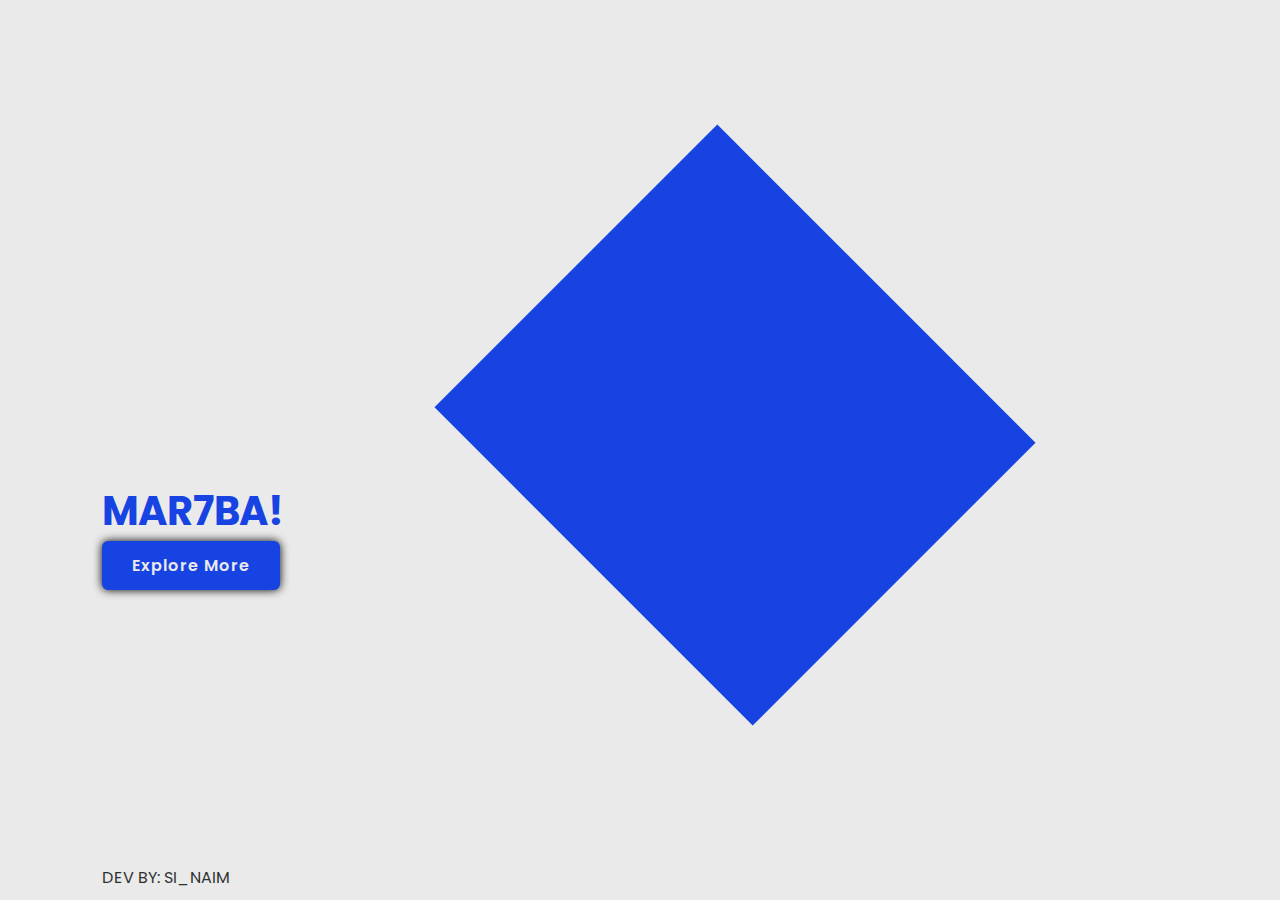
==== index.html @ 4b38cca0 "Add files via upload" ====
<!DOCTYPE html>
<html lang="en">
<head>
    <meta charset="UTF-8">
    <meta name="viewport" content="width=device-width, initial-scale=1.0">
    <title>LGHORBA-CITY</title>
    <link rel="stylesheet" href="styles.css">
    <link href='https://unpkg.com/boxicons@2.1.4/css/boxicons.min.css' rel='stylesheet'>
</head>

<body>

    <header class="header">
        <a href="#" class="logo">LGHORBA-CITY.</a>

        <nav class="navbar">
         <a href="acceuil.html" style="--i:1;" class="active">HOME</a>
         <a href="#" style="--i:2;">ABOUT</a>
        </nav>

        <div class="social-media">
            <a href="tiktok.com/@dla7a_chef"style="--i:2;"><i class='bx bxl-tiktok' ></i></a>
            <a href="https://www.instagram.com/citation_dla7a/"style="--i:3;"><i class='bx bxl-instagram' ></i></a>
            <a href="#"style="--i:4;"><i class='bx bxl-youtube'></i></a>
        </div>
    </header>

    

  <section class="home">
      <div class="home-content">
           <h1>WELCOME TO LGHORBA CITY WEBSITE</h1>
           <h3>MAR7BA!</h3>
           <a href="server.html" class="btn">Explore More</a>
    </div>

    <div class="home-img">
        <div class="rhombus">
            <img src="car.png" alt="">
        </div>
    </div>

    <div class="rhombus2"></div>
    <div class="signature">DEV BY: SI_NAIM</div>
  </section>

</body>

</html>
---- styles.css ----
@import url(https://fonts.googleapis.com/cssé?family=Poppins:wght@300;400;500;600;700;800;900&display=swap);

*{
    margin: 0;
    padding: 0;
    box-sizing: border-box;
    font-family: 'Poppins', sans-serif;
}

body {
    background: #eaeaea;
}

.header {
    position: fixed;
    top: 0;
    left: 0;
    width: 100%;
    padding: 30px 8%;
    background: transparent;
    display: flex;
    justify-content: space-between;
    align-items: center;
    z-index: 100;
}

.logo {
    font-size: 25px;
    color: #222;
    text-decoration: none;
    font-weight: 600;
    opacity: 0;
    animation: slideRight 1s ease forwards;
}

.navbar a {
    display: inline-block;
    font-size: 18px;
    color: #222;
    text-decoration: none;
    font-weight: 500;
    margin: 0 20px;
    transition: .3s;
    opacity: 0;
    animation: slideTop .5s ease forwards;
    animation-delay: calc(.2s * var(--i));
}

.navbar a:hover,
.navbar a.active {
    color: #1743e3;
}

.social-media {
    display: flex;
    justify-content: space-between;
    width: 150px;
    height: 40px;
}

.social-media a {
    display: inline-flex;
    justify-content: center;
    align-items: center;
    width: 40px;
    height: 40px;
    background: transparent;
    border: 2px solid transparent;
    text-decoration: none;
    transform: rotate(45deg);
    transition: .5s;
    opacity: 0;
    animation: slideSci .5s ease forwards;
    animation-delay: calc(.2s * var(--i));
}

.social-media a:hover {
    border-color: #1743e3;
}

.social-media a i {
    font-size: 24px;
    color: #1743e3;
    transform: rotate(-45deg);
}

.home {
    position: relative;
    width: 100%;
    height: 100vh;
    display: flex;
    justify-content: space-between;
    align-items: center;
    padding: 50px 8% 0;
    overflow: hidden;
}

.home-content {
    max-width: 630px;
}

.home-content h1 {
    font-size: 50px;
    line-height: 1.2;
    opacity: 0;
    animation: slideBottom 1s ease forwards;
    animation-delay: 1s;
}

.home-content h3 {
    font-size: 40px;
    color: #1743e3;
}

.home-content p {
    font-size: 16px;
    margin: 15px 30px;
}

.btn {
    display: inline-block;
    padding: 10px 28px;
    background: #1743e3;
    border: 2px solid #1743e3;
    border-radius: 6px;
    box-shadow: 0 0 10px rgba(0, 0, 0, 1);
    font-size: 16px;
    color: #eaeaea;
    letter-spacing: 1px;
    text-decoration: none;
    font-weight: 600;
    transition: .5s;
    animation: slideLeft 1s ease forwards;
    animation-delay: 0s;
}

.btn:hover {
    background: transparent;
    color: #1743e3;
}

.home-img {
    position: relative;
    right: -2%;
    width: 300px;
    height: 300px;
    transform: rotate(45deg);
}

.home .rhombus2 {
    position: absolute;
    top: 25%;
    right: 25%;
    width: 450px;
    height: 400px;
    background: #1743e3;
    transform: rotate(45deg);
    z-index: -1;
}

.signature {
    position: absolute;
    bottom: 10px;
    font-size: 1rem;
    opacity: 0.8;
}

/* KEYFRAMES ANIMATION */
@keyframes slideRight {
   0% {
transform: translateX(-100px);
opacity: 0;
    }

100% {
    transform: translateX(0);
    opacity: 1;
}
}

@keyframes slideTop {
    0% {
 transform: translateY(100px);
 opacity: 0;
     }
 
 100% {
     transform: translateY(0);
     opacity: 1;
 }
 }

 @keyframes slideBottom {
    0% {
 transform: translateY(-100px);
 opacity: 0;
     }
 
 100% {
     transform: translateY(0);
     opacity: 1;
 }
 }

 @keyframes slideSci {
    0% {
 transform: translateX(100px) rotate(45deg);
 opacity: 0;
     }
 
 100% {
     transform: translateX(0) rotate(45deg);
     opacity: 1;
 }
 }

 @keyframes slideLeft {
    0% {
 transform: translateX(100px);
 opacity: 0;
     }
 
 100% {
     transform: translateX(0);
     opacity: 1;
 }
 }
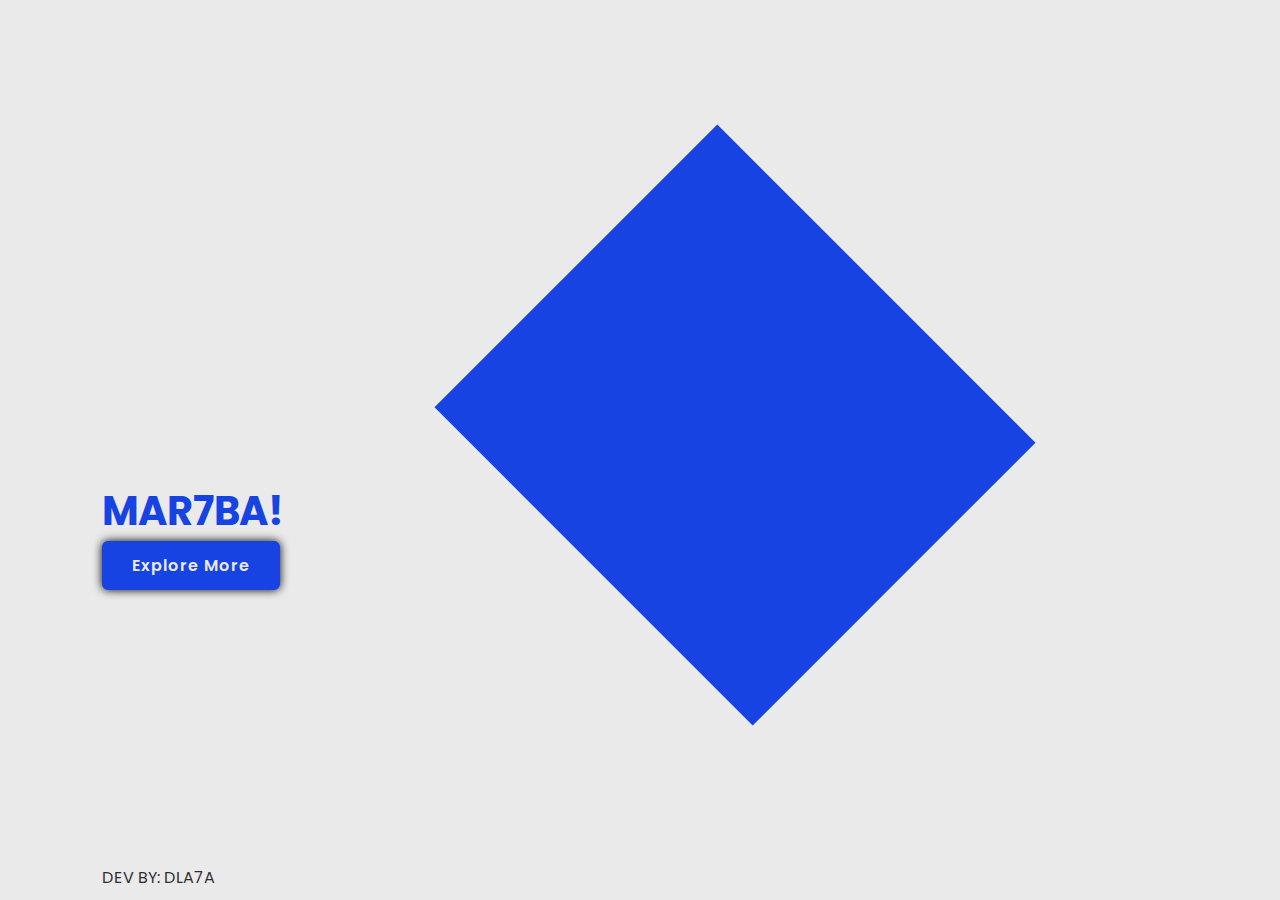
==== commit 2dc5153c: "Update index.html" ====
--- a/index.html
+++ b/index.html
@@ -41,9 +41,9 @@
     </div>
 
     <div class="rhombus2"></div>
-    <div class="signature">DEV BY: SI_NAIM</div>
+    <div class="signature">DEV BY: DLA7A</div>
   </section>
 
 </body>
 
-</html>+</html>
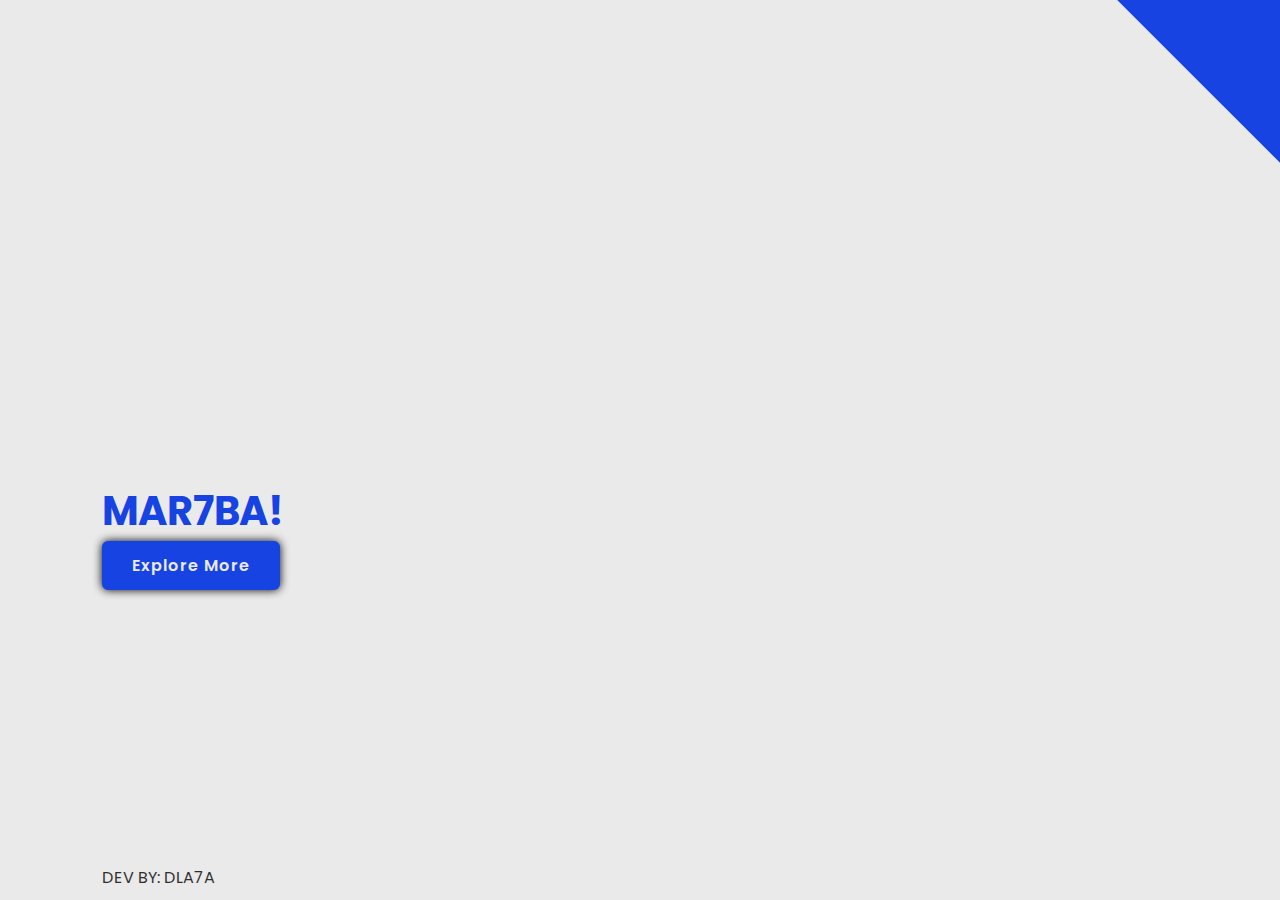
==== commit 74651466: "Update index.html" ====
--- a/index.html
+++ b/index.html
@@ -14,7 +14,7 @@
         <a href="#" class="logo">LGHORBA-CITY.</a>
 
         <nav class="navbar">
-         <a href="acceuil.html" style="--i:1;" class="active">HOME</a>
+         <a href="https://knhu0290.github.io/LGHORBA_CITY/" style="--i:1;" class="active">HOME</a>
          <a href="#" style="--i:2;">ABOUT</a>
         </nav>
 
--- a/styles.css
+++ b/styles.css
@@ -149,8 +149,8 @@
 
 .home .rhombus2 {
     position: absolute;
-    top: 25%;
-    right: 25%;
+    top: -25%;
+    right: -25%;
     width: 450px;
     height: 400px;
     background: #1743e3;
@@ -224,4 +224,4 @@
      transform: translateX(0);
      opacity: 1;
  }
- }+ }
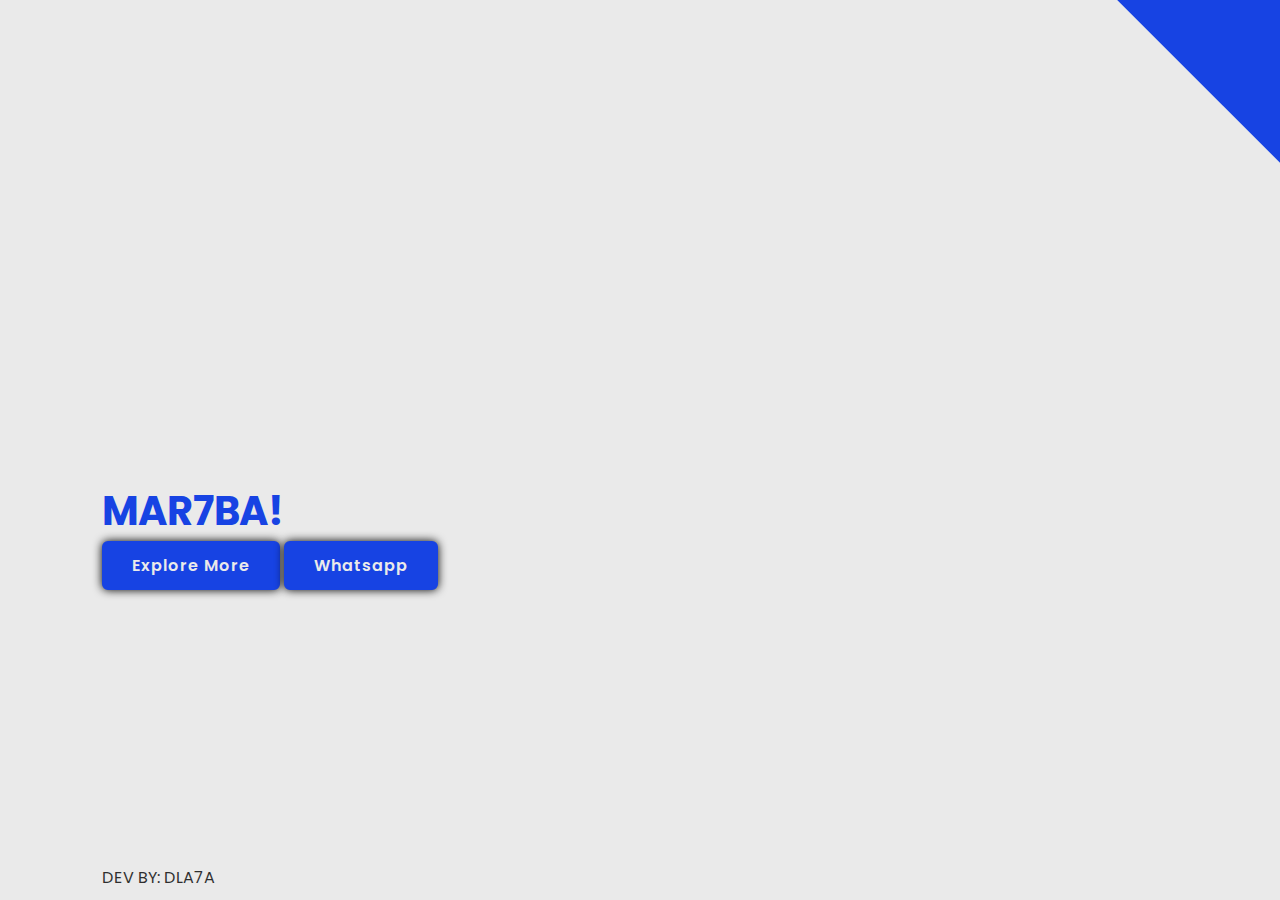
==== commit 7fe1a2bd: "Update index.html" ====
--- a/index.html
+++ b/index.html
@@ -32,6 +32,7 @@
            <h1>WELCOME TO LGHORBA CITY WEBSITE</h1>
            <h3>MAR7BA!</h3>
            <a href="server.html" class="btn">Explore More</a>
+                     <a href="https://chat.whatsapp.com/FLIq7pWYGCSJr0INnqgRrV" class="btn">Whatsapp</a>
     </div>
 
     <div class="home-img">
